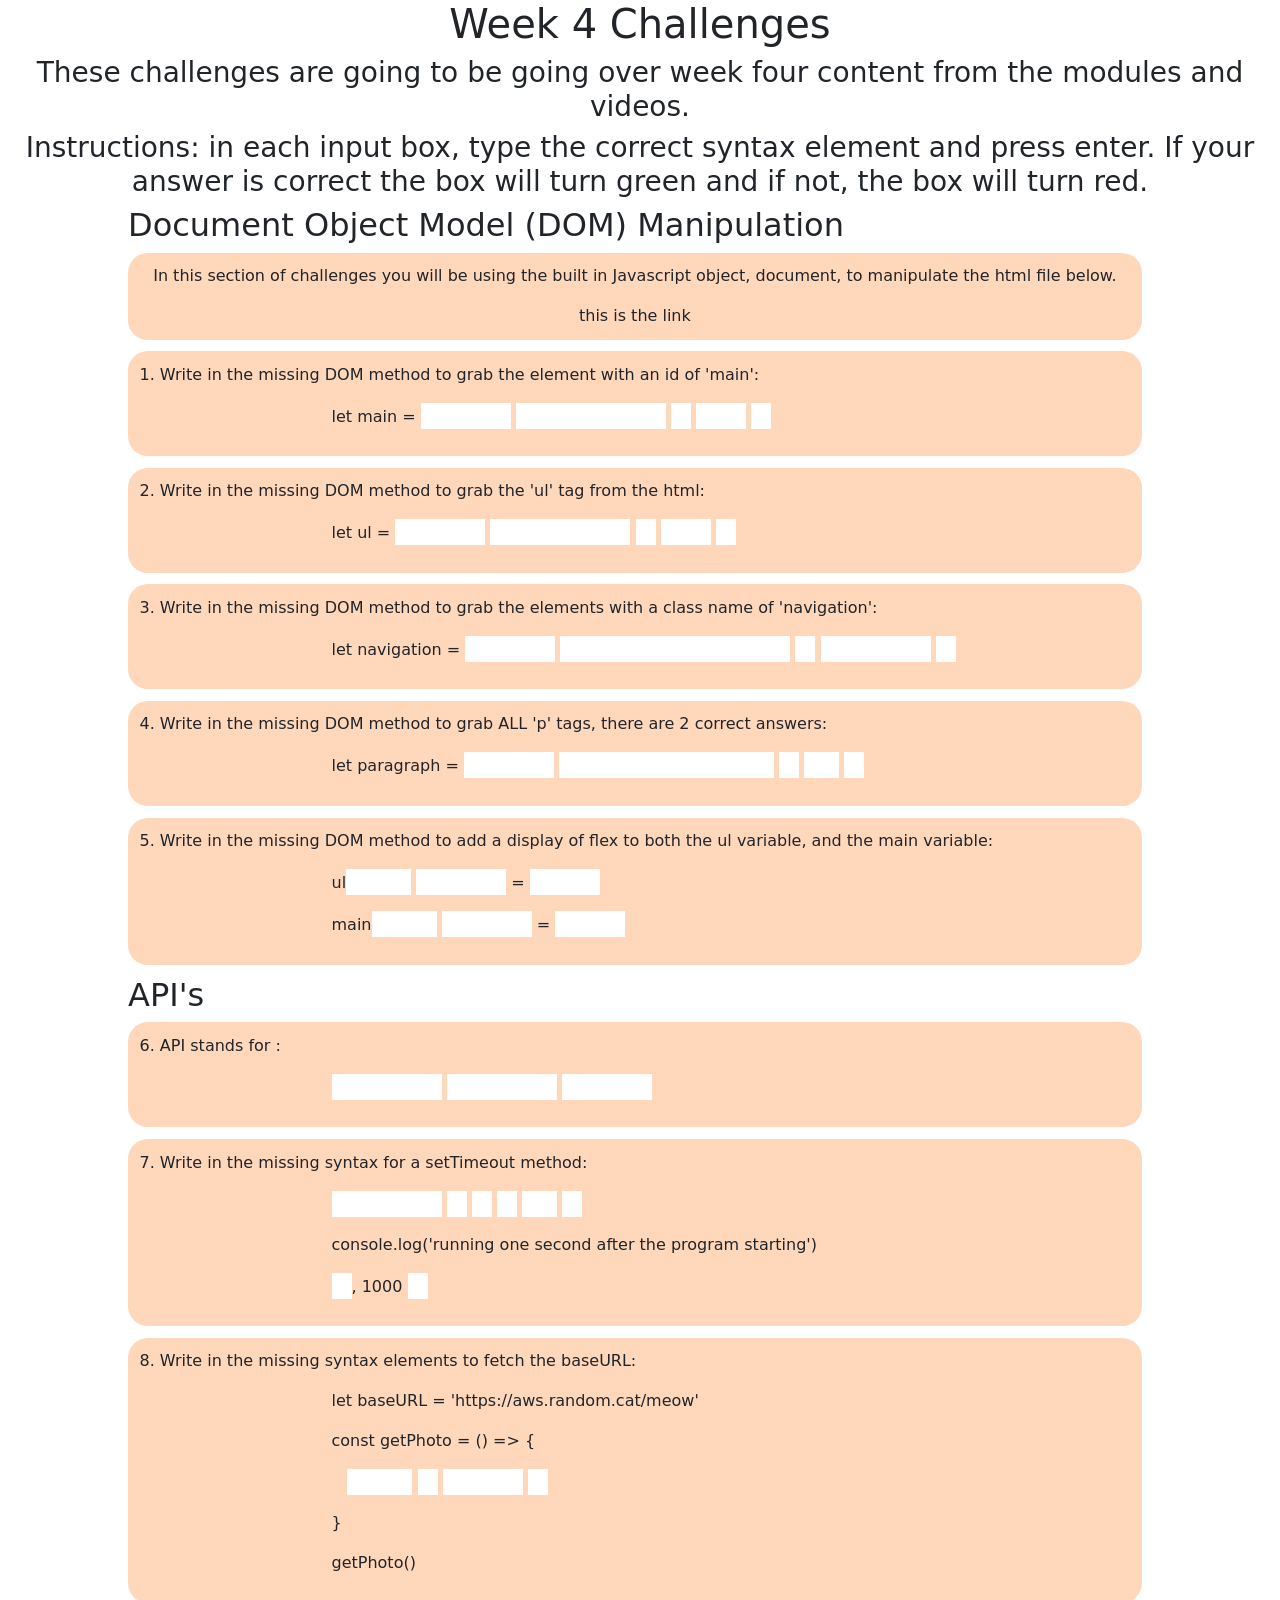
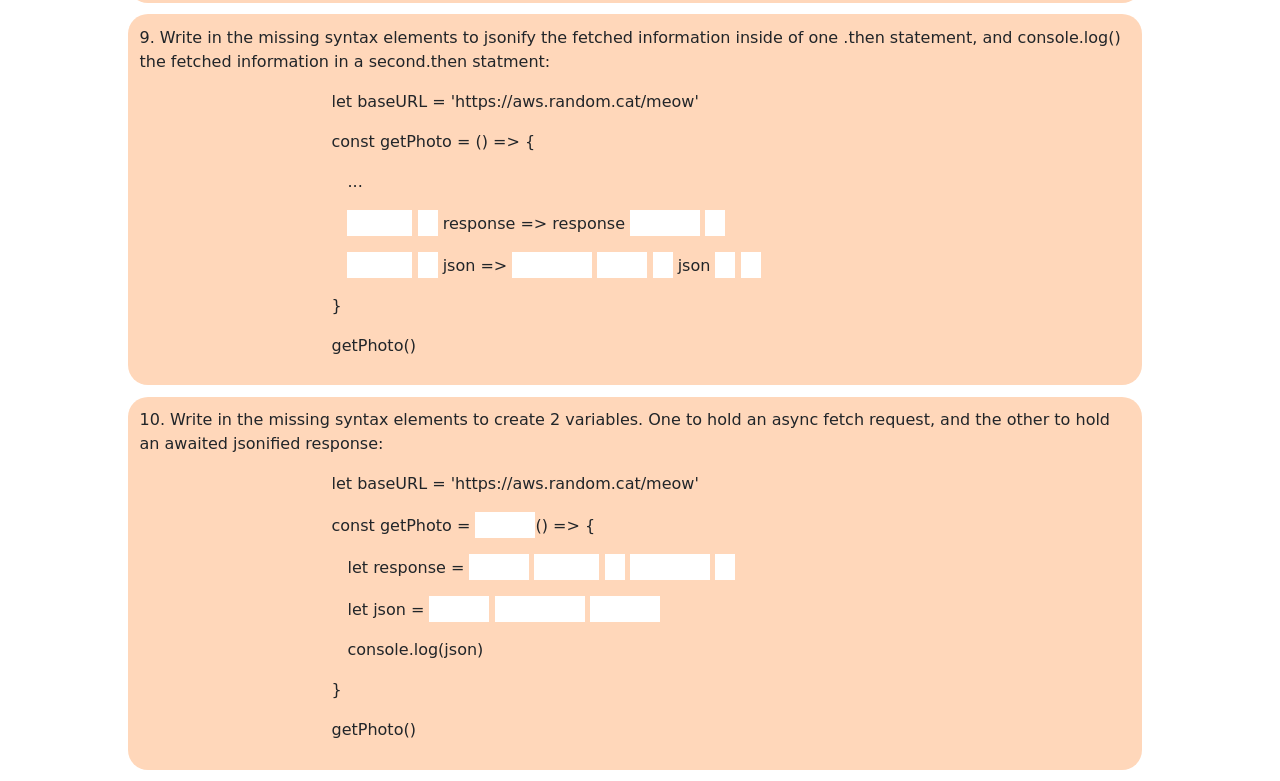
==== index.html @ c9f351b4 "week 4 challenges" ====
<!DOCTYPE html>
<html lang="en">
  <head>
    <meta charset="UTF-8" />
    <meta http-equiv="X-UA-Compatible" content="IE=edge" />
    <meta name="viewport" content="width=device-width, initial-scale=1.0" />
    <link rel="preconnect" href="https://fonts.googleapis.com" />
    <link type="text/css" rel="stylesheet" href="./styles.css" />
    <link
      href="https://fonts.googleapis.com/css2?family=Inter:wght@200&family=Roboto+Mono:wght@200&display=swap"
      rel="stylesheet"
    />
    <link
      href="https://cdn.jsdelivr.net/npm/bootstrap@5.1.1/dist/css/bootstrap.min.css"
      rel="stylesheet"
      integrity="sha384-F3w7mX95PdgyTmZZMECAngseQB83DfGTowi0iMjiWaeVhAn4FJkqJByhZMI3AhiU"
      crossorigin="anonymous"
    />
    <script
      src="https://cdn.jsdelivr.net/npm/bootstrap@5.1.1/dist/js/bootstrap.bundle.min.js"
      integrity="sha384-/bQdsTh/da6pkI1MST/rWKFNjaCP5gBSY4sEBT38Q/9RBh9AH40zEOg7Hlq2THRZ"
      crossorigin="anonymous"
    ></script>
    <title>week 4 challenges</title>
  </head>
  <body>
    <h1>Week 4 Challenges</h1>
    <h3>
      These challenges are going to be going over week four content from the
      modules and videos.
    </h3>
    <h3>
      Instructions: in each input box, type the correct syntax element and press
      enter. If your answer is correct the box will turn green and if not, the
      box will turn red.
    </h3>
    <div id="challenges">
      <h2>Document Object Model (DOM) Manipulation</h2>
      <div class="q file">
        <p>
          In this section of challenges you will be using the built in
          Javascript object, document, to manipulate the html file below.
        </p>
        <a>this is the link</a>
        <!-- <img id="text" src="./assets/Capture.JPG" alt=""> -->
      </div>
      <div class="q">
        <p>
          1. Write in the missing DOM method to grab the element with an id of
          'main':
        </p>
        <div class="snippet">
          <p>
            let main = <input class="document" /> <input class="byId" />
            <input class="openparen" /> <input class="head" />
            <input class="closeparen" />
          </p>
        </div>
      </div>
      <div class="q">
        <p>
          2. Write in the missing DOM method to grab the 'ul' tag from the html:
        </p>
        <div class="snippet">
          <p>
            let ul = <input class="document" /> <input class="query" />
            <input class="openparen" /> <input class="ul" />
            <input class="closeparen" />
          </p>
        </div>
      </div>
      <div class="q">
        <p>
          3. Write in the missing DOM method to grab the elements with a class
          name of 'navigation':
        </p>
        <div class="snippet">
          <p>
            let navigation = <input class="document" />
            <input class="byClass" /> <input class="openparen" />
            <input class="navigation" /> <input class="closeparen" />
          </p>
        </div>
      </div>
      <div class="q">
        <p>
          4. Write in the missing DOM method to grab ALL 'p' tags, there are 2
          correct answers:
        </p>
        <div class="snippet">
          <p>
            let paragraph = <input class="document" />
            <input class="queryAll" /> <input class="openparen" />
            <input class="p" /> <input class="closeparen" />
          </p>
        </div>
      </div>
      <div class="q">
        <p>
          5. Write in the missing DOM method to add a display of flex to both
          the ul variable, and the main variable:
        </p>
        <div class="snippet">
          <p>
            ul<input class="style" /> <input class="display" /> =
            <input class="flex" />
          </p>
          <p>
            main<input class="style" /> <input class="display" /> =
            <input class="flex" />
          </p>
        </div>
      </div>
      <h2>API's</h2>
      <div class="q">
        <p>
          6. API stands for :
        </p>
        <div class="snippet">
          <p>
            <input class="application" /> <input class="programming" />
            <input class="interface" />
          </p>
        </div>
      </div>
      <div class="q">
        <p>
          7. Write in the missing syntax for a setTimeout method:
        </p>
        <div class="snippet">
          <p><input class="setTimeout"/> <input class="openparen" /> <input class="openparen"> <input class="closeparen"> <input class="arrow"> <input class="opencurly"> </p>
          <p> console.log('running one second after the program starting') </p>
          <p> <input class="closecurly">, 1000 <input class="closeparen"> </p>  
        </div>
      </div>
      <div class="q">
        <p>
          8. Write in the missing syntax elements to fetch the baseURL:
        </p>
        <div class="snippet">
          <p>let baseURL = 'https://aws.random.cat/meow' </p>
          <p> const getPhoto = () => {</p>
          <div style="margin-left: 2%" class="api">
            <p class="fetchanswer"> <input class="fetch"> <input class="openparen"> <input class="baseURL"> <input class="closeparen"/></p>
          </div>
          <p>}</p>
          <p>
           getPhoto()
          </p>
        </div>
      </div>
      <div class="q">
        <p>
          9. Write in the missing syntax elements to jsonify the fetched information inside of one .then statement, and console.log() the fetched information in a second.then statment:
        </p>
        <div class="snippet">
          <p>let baseURL = 'https://aws.random.cat/meow' </p>
          <p> const getPhoto = () => {</p>
          <div style="margin-left: 2%" class="api">
            <p >...</p>
            <p><input class="then"> <input class="openparen"> response => response <input class="json" > <input class="closeparen"></p>
            <p><input class="then"> <input class="openparen"> json => <input class="console"> <input class="log"> <input class="openparen"> json <input class="closeparen"> <input class="closeparen"></p>
          </div>
          <p>}</p>
          <p>
           getPhoto()
          </p>
        </div>
      </div>
      <div class="q">
        <p>
          10. Write in the missing syntax elements to create 2 variables. One to hold an async fetch request, and the other to hold an awaited jsonified response:
        </p>
        <div class="snippet">
          <p>let baseURL = 'https://aws.random.cat/meow' </p>
          <p> const getPhoto =  <input class="async">() => {</p>
          <div style="margin-left: 2%" class="api">
            <p>let response = <input class="await"> <input class="fetch"> <input class="openparen"> <input class="baseURL"> <input class="closeparen"></p>
            <p>let json = <input class="await"> <input class="response"> <input class="json"></p>
            <p>console.log(json)</p>
          </div>
          <p>}</p>
          <p>
           getPhoto()
          </p>
        </div>
      </div>
      
  
    </div>
    <script src="./index.js"></script>
  </body>
</html>
---- styles.css ----
/* code font */
/* font-family: 'Roboto Mono', monospace; */

/* sans serif font */
/* font-family: 'Inter', sans-serif; */

body {
  font-family: "Inter", sans-serif;
  background-color: #f8edeb;
  /* font-weight: bold; */
}
h1,
h3 {
  text-align: center;
}

p input, p textarea {
  font-family: "Roboto Mono", monospace;
  border: none;
  font-weight: bold;
}

.navsection p textarea, .cardsection p textarea {
  margin-left: -45%;
}

.q {
  width: 88%;
  padding: 1%;
  background-color: #ffd7ba;
  margin-bottom: 1%;
  border-radius: 20px;
  
}

.qT{
  width: 88%;
  padding: 8%;
  background-color: #ffd7ba;
  margin-bottom: 1%;
  border-radius: 20px;
}

.file {
  text-align: center;
}

.snippet {
  text-align: left;
  margin-left: 15vw;
}

#challenges {
  display: flex;
  flex-direction: column;
  margin-left: 10%;
}


.opencurly,
.closecurly,
.openbracket,
.closebracket,
.openparen,
.zero,
.closeparen,
.questionmark,
.semicolon,
.colon,
.comma,
.one  {
  width: 20px;
}


.p,
.arrow {
  width: 35px
}

.head,
.ul,
.log {
  width: 50px
}


.async,
.await {
  width: 60px
}

.name,
.default,
.length,
.pop,
.keys,
.style,
.fetch,
.then {
  width: 65px;
}

.Object,
.person,
.function,
.values,
.flex,
.json {
  width: 70px;
}


.baseURL,
.console {
  width: 80px;
}

.document,
.display,
.interface,
.response {
  width: 90px
}

.reverse,
.navigation,
.application,
.programming,
.setTimeout {
  width: 110px
}

.splice {
  width: 130px;
}

.query {
  width: 140px
}

.push,
.byId {
  width: 150px
}

.byClass {
  width: 230px
}

.stylesheet,
.script {
width: 500px;
height: 170px
}

#card{
  height: 300px;
  width: 500px;
}

#navbar {
  height: 800px;
  width: 600px;
  max-width: 80%;
}



.cardsection,
.navsection {
  display: flex;
  flex-direction: row;
}


.bootstrapcard {
  margin-left: -14vw;
} 
.bootstrapnavbar {
  margin-left: -18em;
} 


.navbar {
 max-width: 105%;
}

#text {
  height: 50rem;
  margin-left: 25%;
}
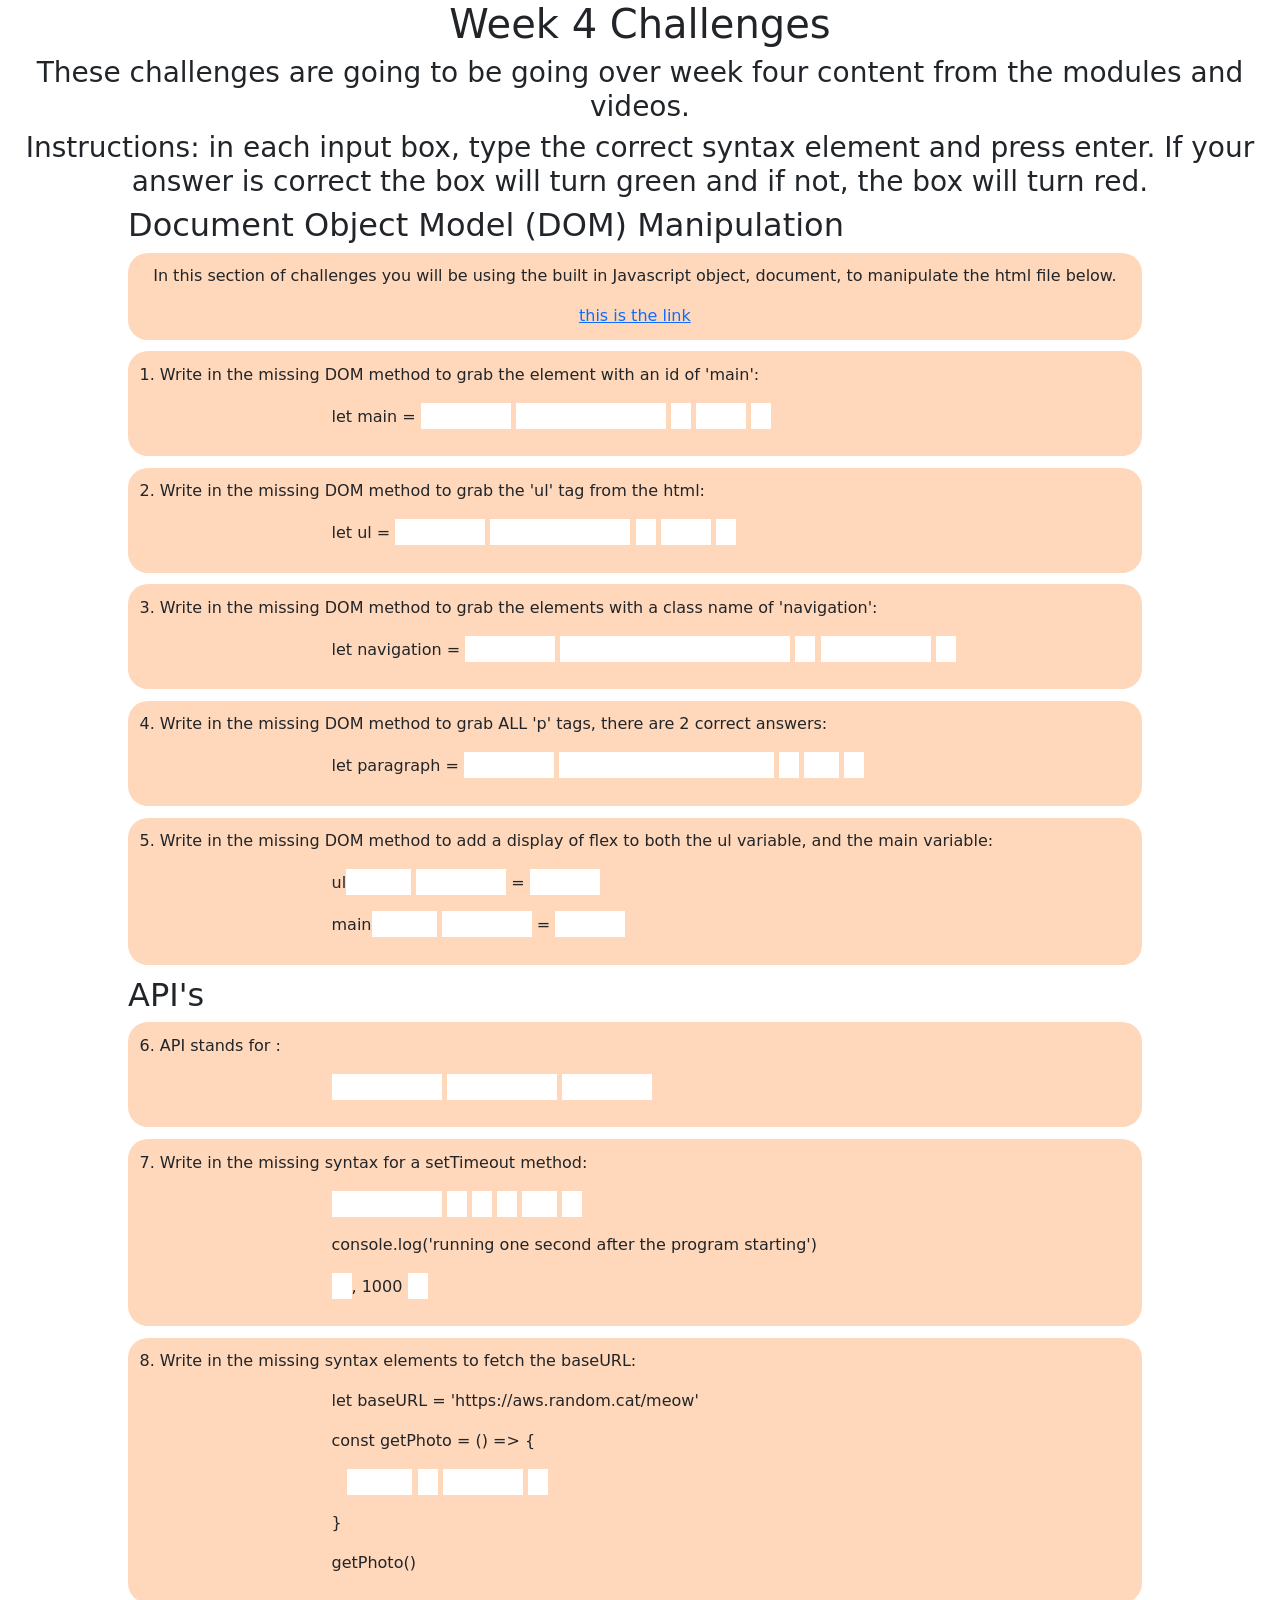
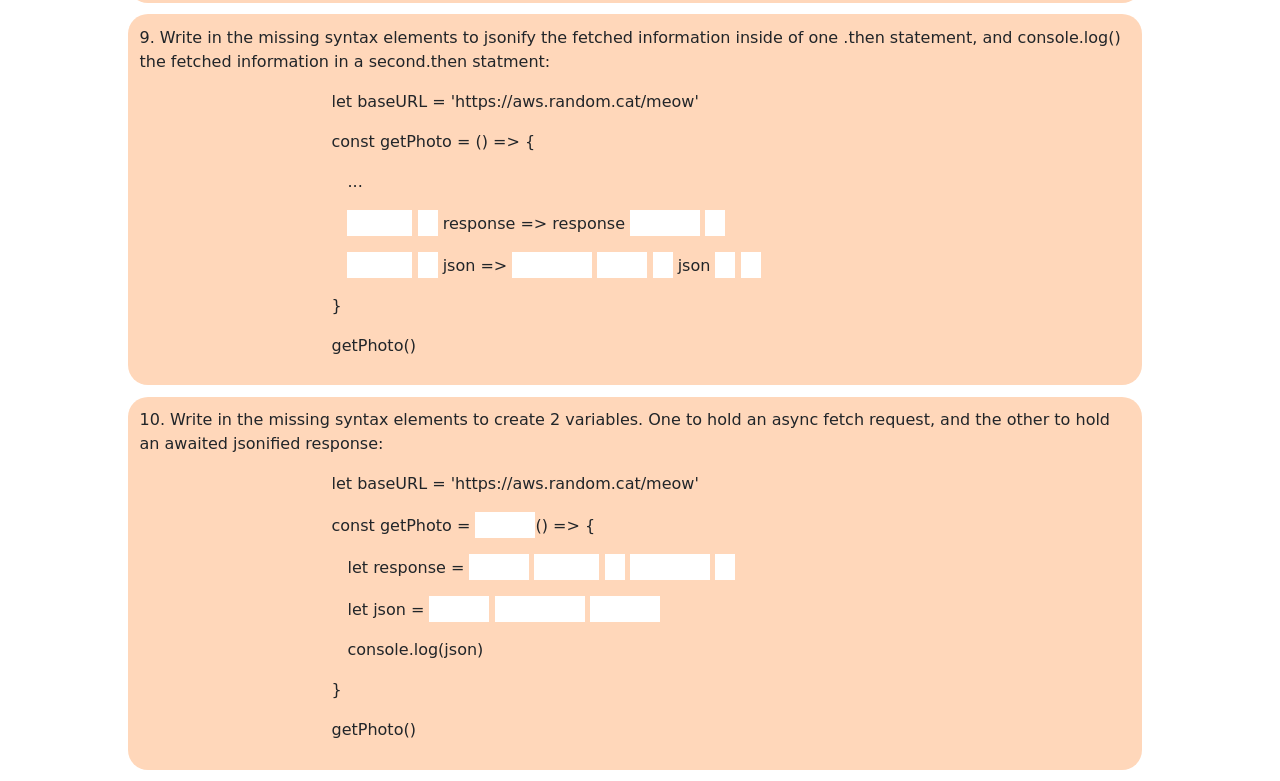
==== commit c9c0c7c1: "added link to html file" ====
--- a/index.html
+++ b/index.html
@@ -41,8 +41,8 @@
           In this section of challenges you will be using the built in
           Javascript object, document, to manipulate the html file below.
         </p>
-        <a>this is the link</a>
-        <!-- <img id="text" src="./assets/Capture.JPG" alt=""> -->
+        <a href="./assets/Capture.JPG" target="_blank">this is the link</a>
+
       </div>
       <div class="q">
         <p>
@@ -186,7 +186,6 @@
         </div>
       </div>
       
-  
     </div>
     <script src="./index.js"></script>
   </body>
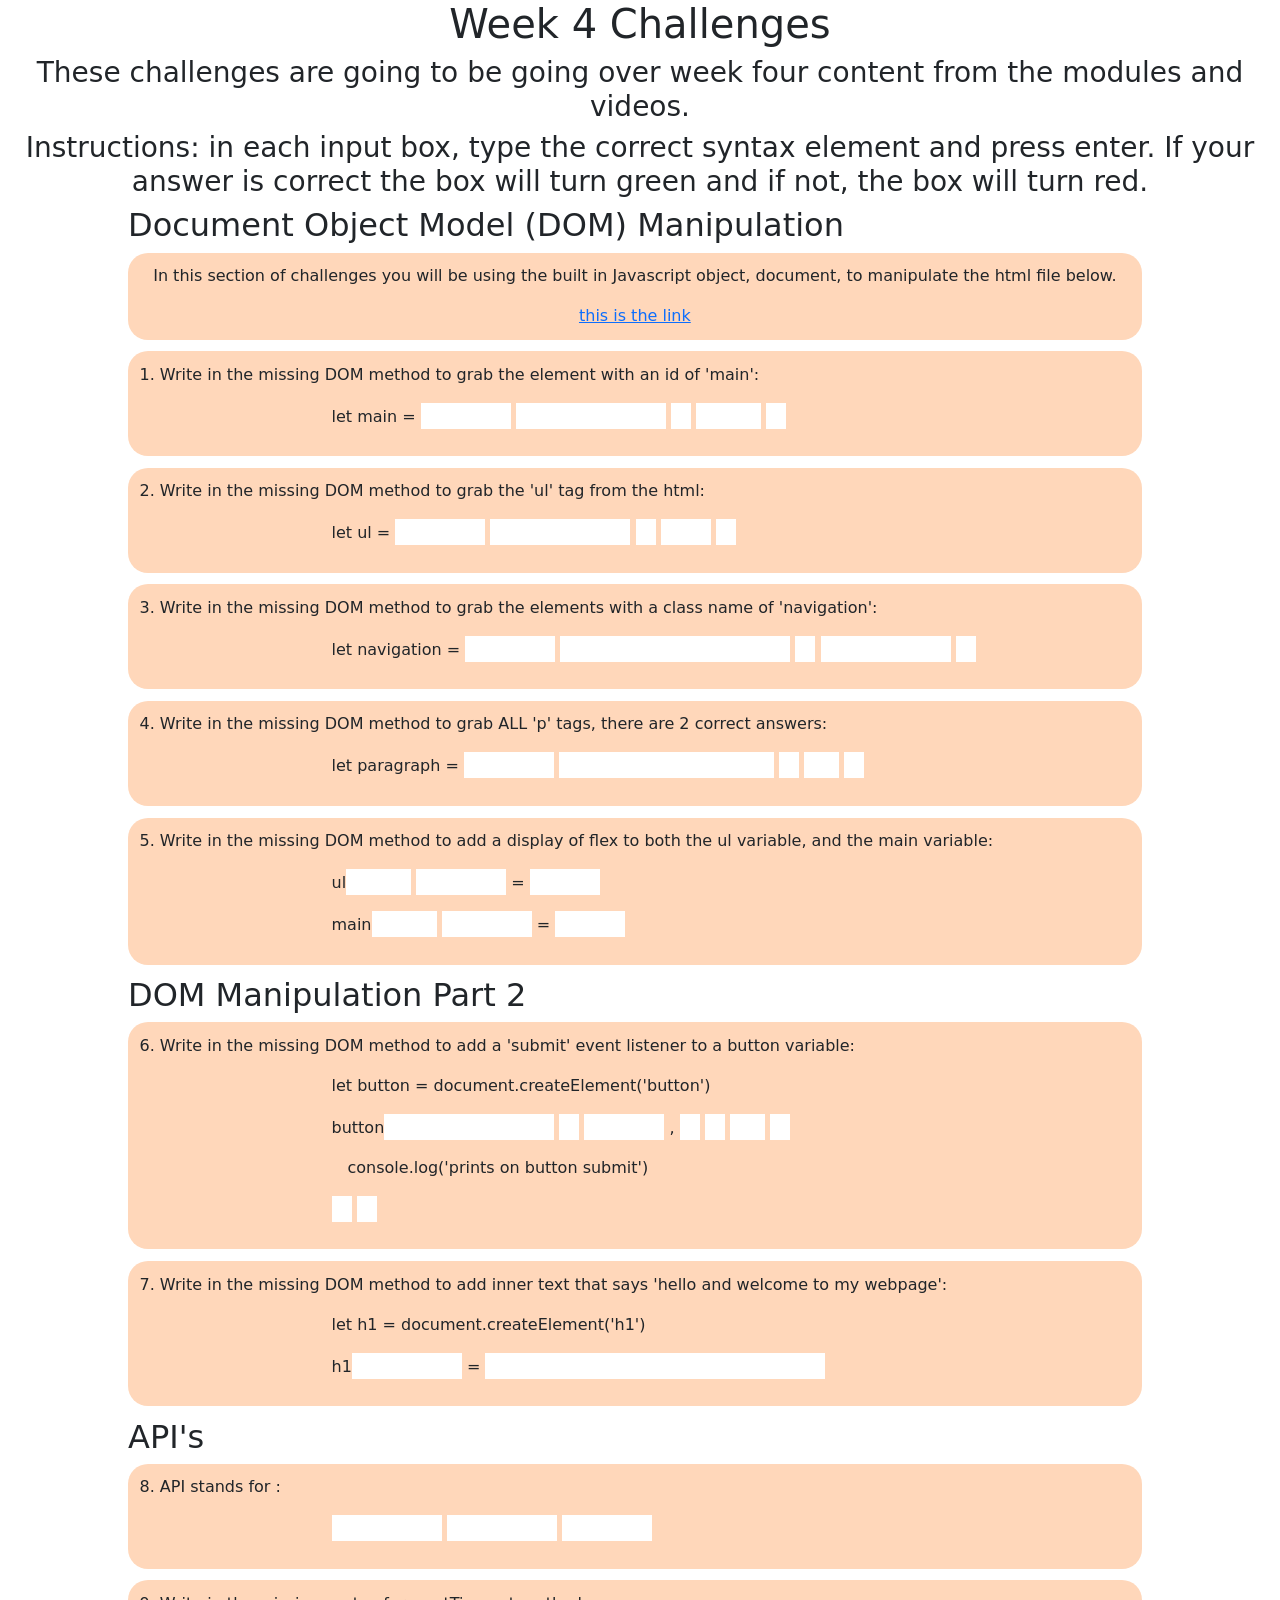
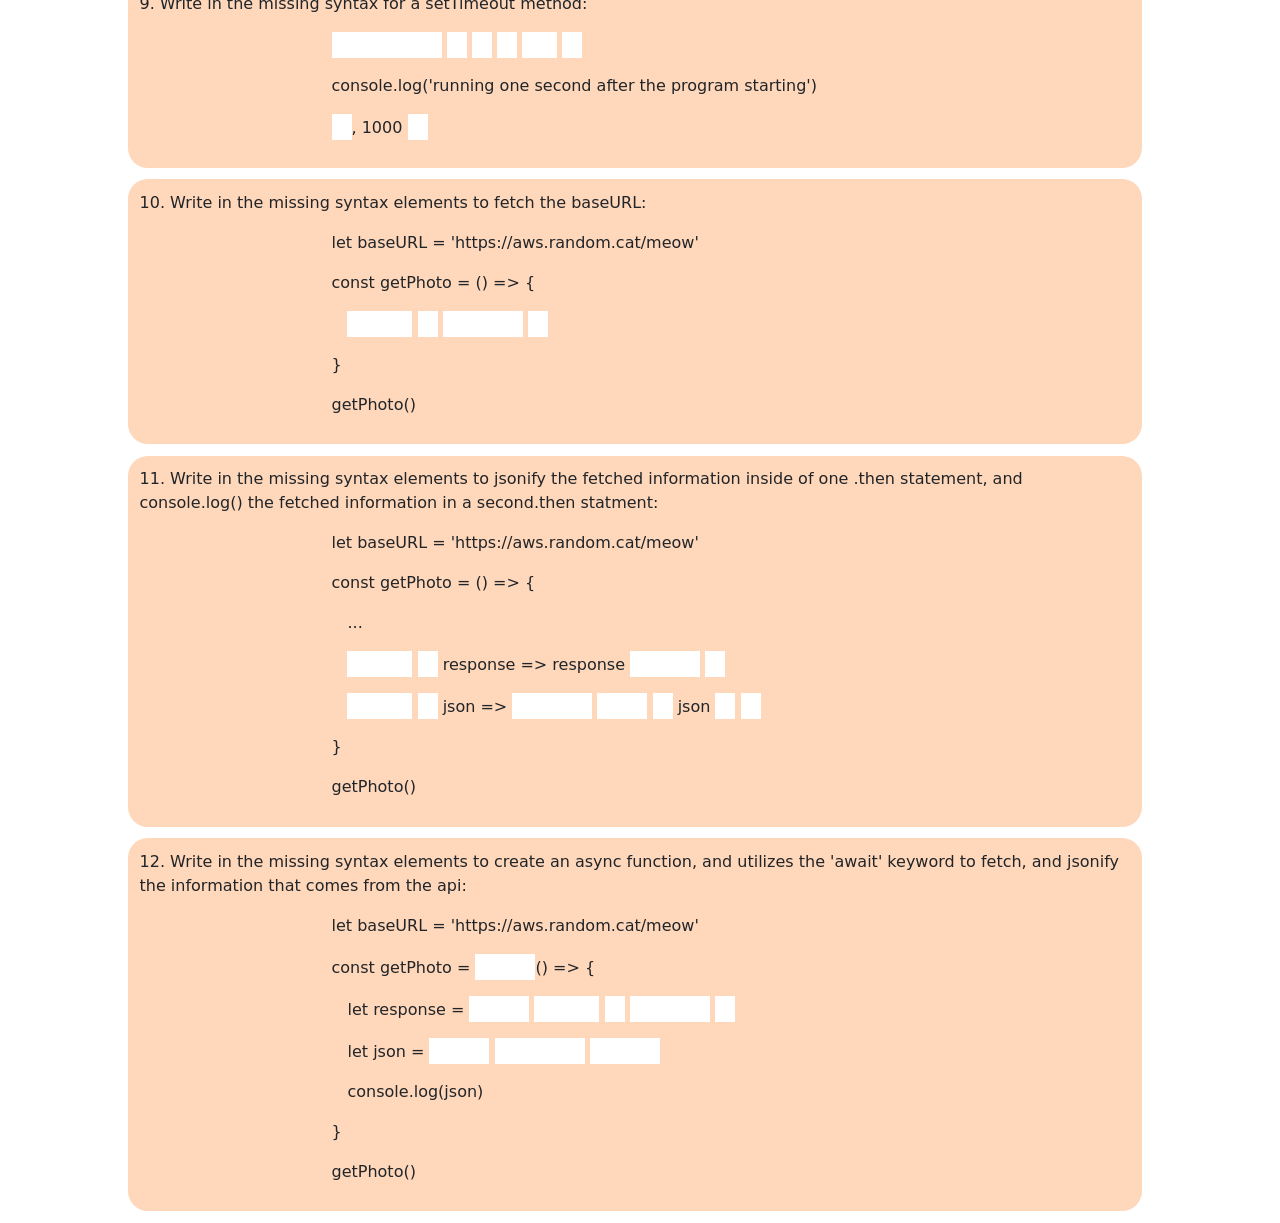
==== commit 32bf6971: "added DOM challenges part 2 section and a few changes in phrasing the questions" ====
--- a/index.html
+++ b/index.html
@@ -52,7 +52,7 @@
         <div class="snippet">
           <p>
             let main = <input class="document" /> <input class="byId" />
-            <input class="openparen" /> <input class="head" />
+            <input class="openparen" /> <input class="main" />
             <input class="closeparen" />
           </p>
         </div>
@@ -76,9 +76,7 @@
         </p>
         <div class="snippet">
           <p>
-            let navigation = <input class="document" />
-            <input class="byClass" /> <input class="openparen" />
-            <input class="navigation" /> <input class="closeparen" />
+            let navigation = <input class="document" /> <input class="byClass" /> <input class="openparen" /> <input class="navs"> <input class="closeparen">
           </p>
         </div>
       </div>
@@ -111,10 +109,40 @@
           </p>
         </div>
       </div>
+      <h2>DOM Manipulation Part 2</h2>
+      <div class="q">
+        <p>
+          6. Write in the missing DOM method to add a 'submit' event listener to a button variable:
+        </p>
+        <div class="snippet">
+          <p>let button = document.createElement('button')</p>
+          <p>
+            button<input class="addEvent" /> <input class="openparen"> <input class="sub" /> , <input class="openparen"> <input class="closeparen"> <input class="arrow"> <input class="opencurly">
+            <div style="margin-left: 2%;">
+              <p>console.log('prints on button submit')</p>
+            </div>
+            <p> <input class="closecurly"> <input class="closeparen"></p>
+          </p>
+        </div>
+      </div>
+
+      <div class="q">
+        <p>
+          7. Write in the missing DOM method to add inner text that says 'hello and welcome to my webpage':
+        </p>
+        <div class="snippet">
+          <p>let h1 = document.createElement('h1')</p>
+          <p>
+            h1<input class="IT" /> = <input class="welcome">
+          </p>
+        </div>
+      </div>
+
+
       <h2>API's</h2>
       <div class="q">
         <p>
-          6. API stands for :
+          8. API stands for :
         </p>
         <div class="snippet">
           <p>
@@ -125,7 +153,7 @@
       </div>
       <div class="q">
         <p>
-          7. Write in the missing syntax for a setTimeout method:
+          9. Write in the missing syntax for a setTimeout method:
         </p>
         <div class="snippet">
           <p><input class="setTimeout"/> <input class="openparen" /> <input class="openparen"> <input class="closeparen"> <input class="arrow"> <input class="opencurly"> </p>
@@ -135,7 +163,7 @@
       </div>
       <div class="q">
         <p>
-          8. Write in the missing syntax elements to fetch the baseURL:
+          10. Write in the missing syntax elements to fetch the baseURL:
         </p>
         <div class="snippet">
           <p>let baseURL = 'https://aws.random.cat/meow' </p>
@@ -151,7 +179,7 @@
       </div>
       <div class="q">
         <p>
-          9. Write in the missing syntax elements to jsonify the fetched information inside of one .then statement, and console.log() the fetched information in a second.then statment:
+          11. Write in the missing syntax elements to jsonify the fetched information inside of one .then statement, and console.log() the fetched information in a second.then statment:
         </p>
         <div class="snippet">
           <p>let baseURL = 'https://aws.random.cat/meow' </p>
@@ -169,7 +197,7 @@
       </div>
       <div class="q">
         <p>
-          10. Write in the missing syntax elements to create 2 variables. One to hold an async fetch request, and the other to hold an awaited jsonified response:
+          12. Write in the missing syntax elements to create an async function, and utilizes the 'await' keyword to fetch, and jsonify the information that comes from the api:
         </p>
         <div class="snippet">
           <p>let baseURL = 'https://aws.random.cat/meow' </p>
--- a/styles.css
+++ b/styles.css
@@ -7,7 +7,6 @@
 body {
   font-family: "Inter", sans-serif;
   background-color: #f8edeb;
-  /* font-weight: bold; */
 }
 h1,
 h3 {
@@ -78,7 +77,7 @@
   width: 35px
 }
 
-.head,
+
 .ul,
 .log {
   width: 50px
@@ -90,6 +89,7 @@
   width: 60px
 }
 
+.main,
 .name,
 .default,
 .length,
@@ -112,7 +112,8 @@
 
 
 .baseURL,
-.console {
+.console,
+.sub {
   width: 80px;
 }
 
@@ -124,14 +125,15 @@
 }
 
 .reverse,
-.navigation,
 .application,
 .programming,
-.setTimeout {
+.setTimeout,
+.IT  {
   width: 110px
 }
 
-.splice {
+.splice,
+.navs {
   width: 130px;
 }
 
@@ -140,12 +142,20 @@
 }
 
 .push,
-.byId {
+.byId{
   width: 150px
 }
 
-.byClass {
+.addEvent {
+  width: 170px;
+}
+
+.byClass{
   width: 230px
+}
+
+.welcome {
+  width: 340px;
 }
 
 .stylesheet,
@@ -159,12 +169,6 @@
   width: 500px;
 }
 
-#navbar {
-  height: 800px;
-  width: 600px;
-  max-width: 80%;
-}
-
 
 
 .cardsection,
@@ -174,18 +178,6 @@
 }
 
 
-.bootstrapcard {
-  margin-left: -14vw;
-} 
-.bootstrapnavbar {
-  margin-left: -18em;
-} 
-
-
-.navbar {
- max-width: 105%;
-}
-
 #text {
   height: 50rem;
   margin-left: 25%;
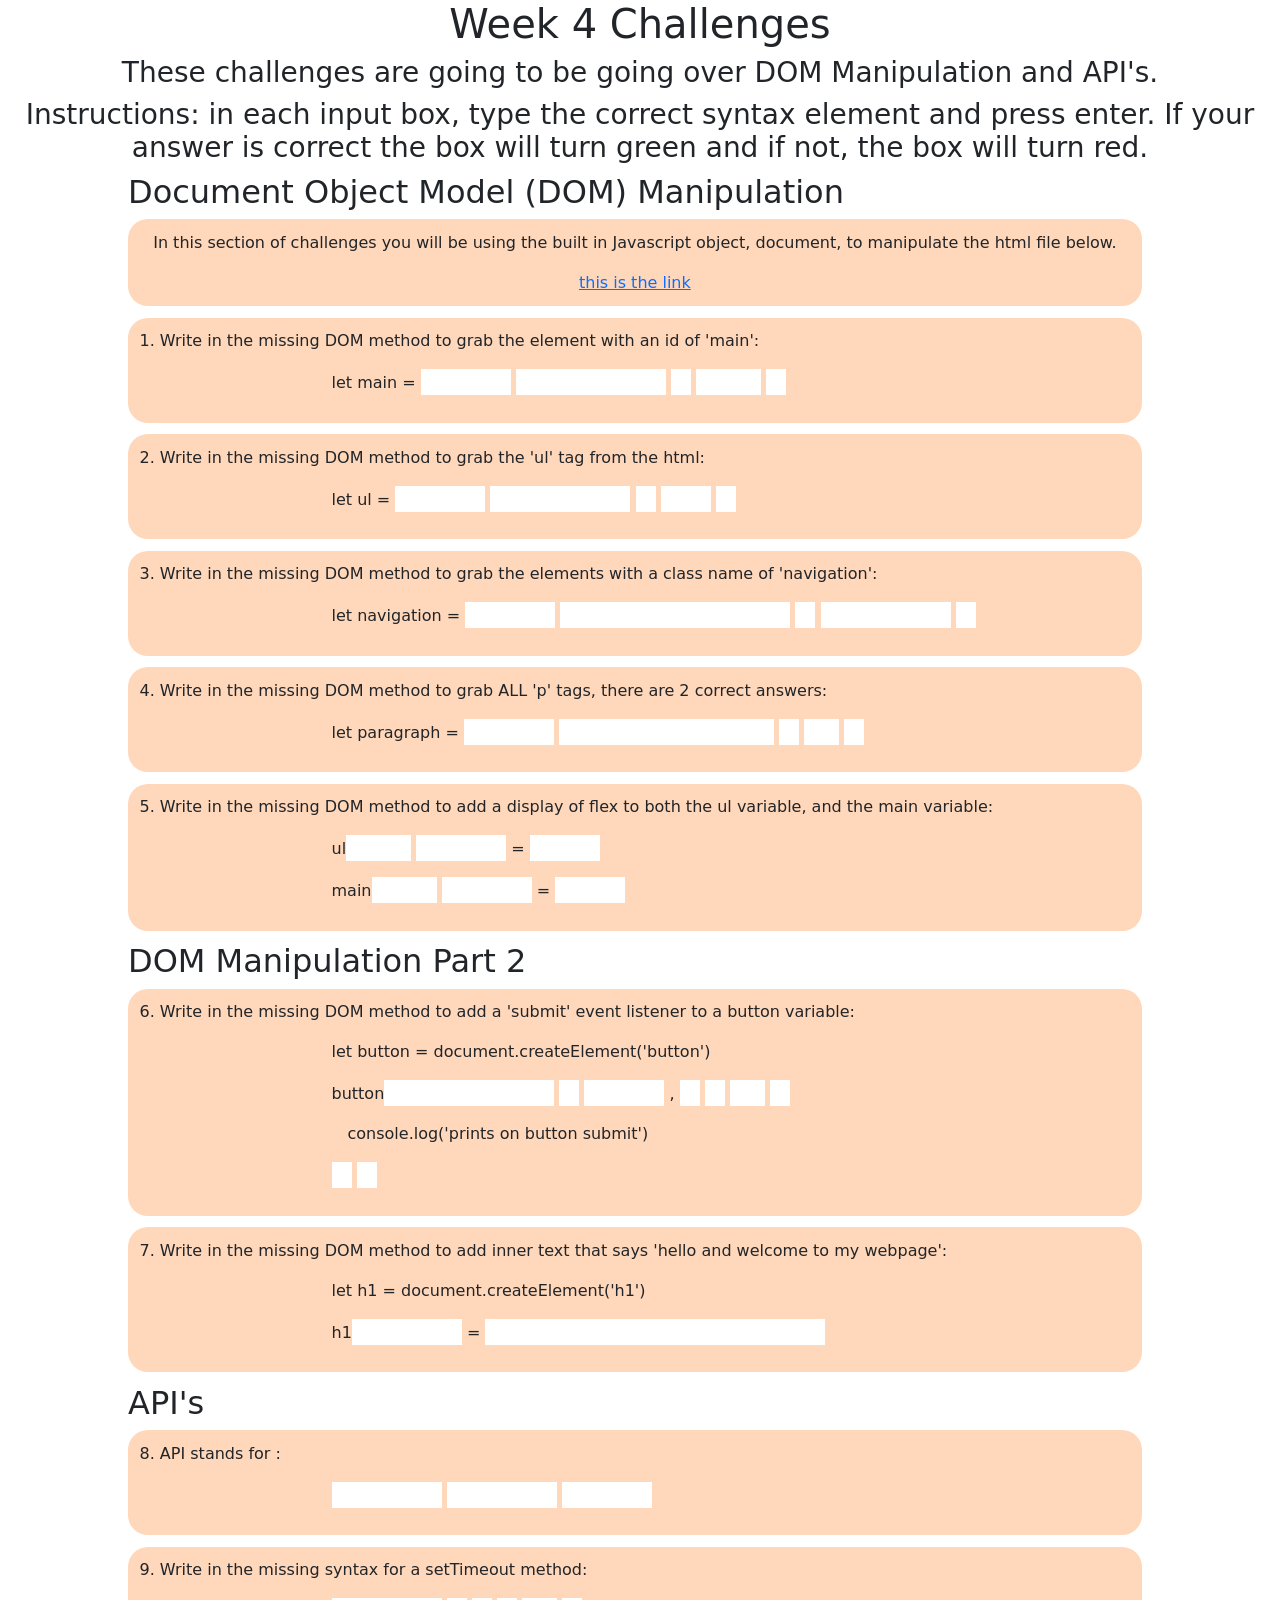
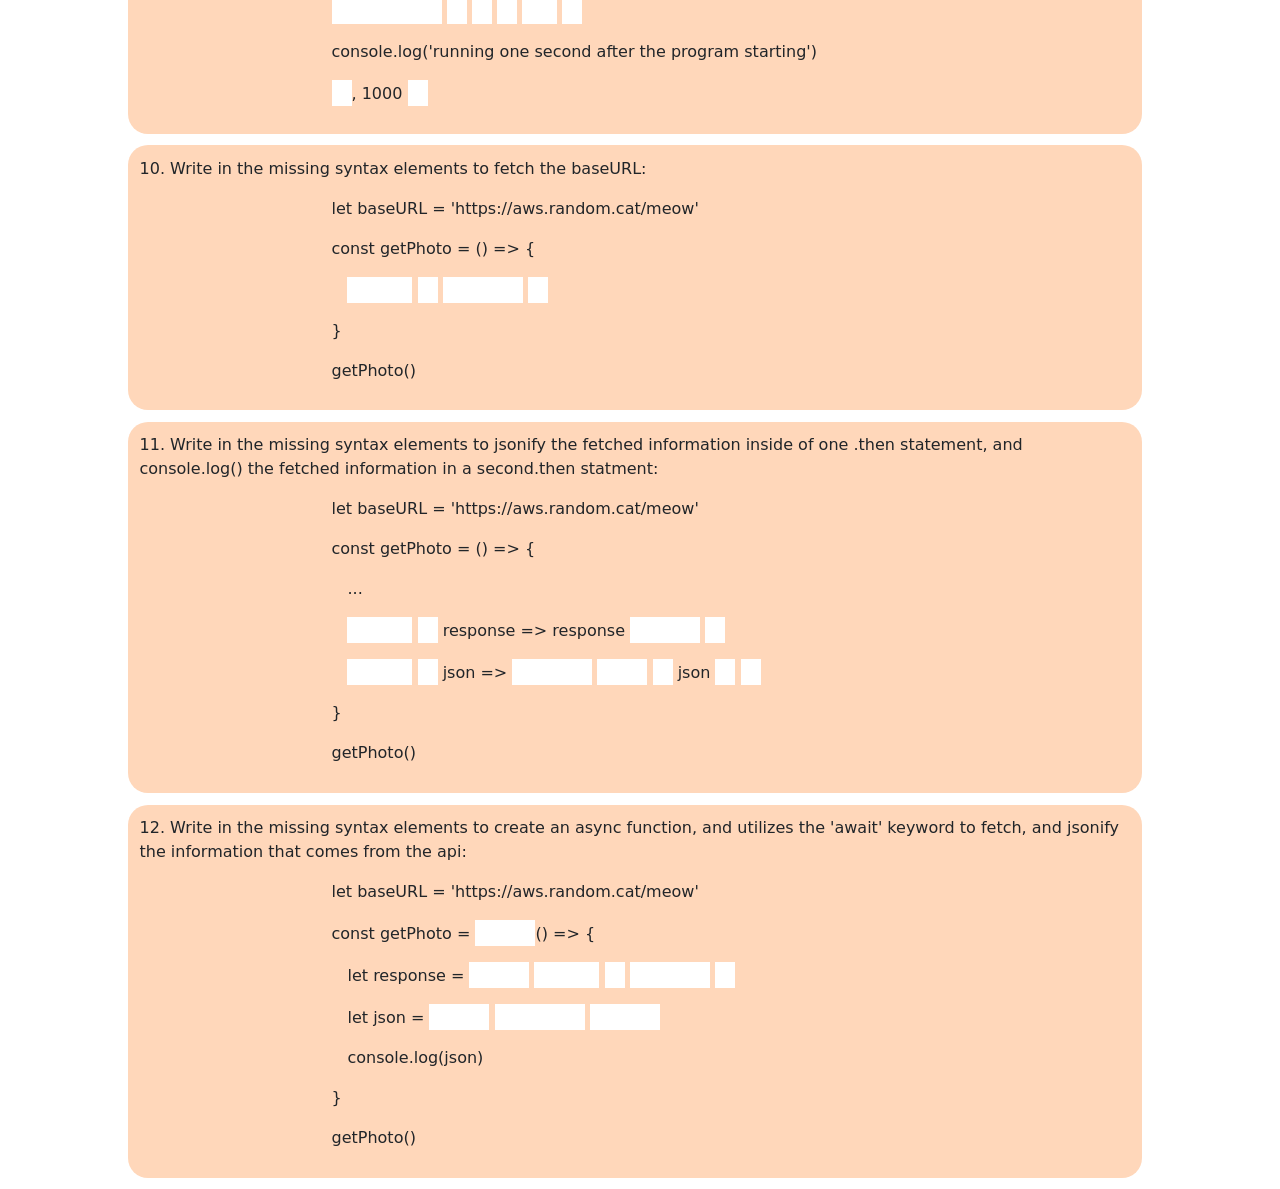
==== commit bebd0343: "Changing title to describe challenges" ====
--- a/index.html
+++ b/index.html
@@ -26,8 +26,7 @@
   <body>
     <h1>Week 4 Challenges</h1>
     <h3>
-      These challenges are going to be going over week four content from the
-      modules and videos.
+      These challenges are going to be going over DOM Manipulation and API's.
     </h3>
     <h3>
       Instructions: in each input box, type the correct syntax element and press
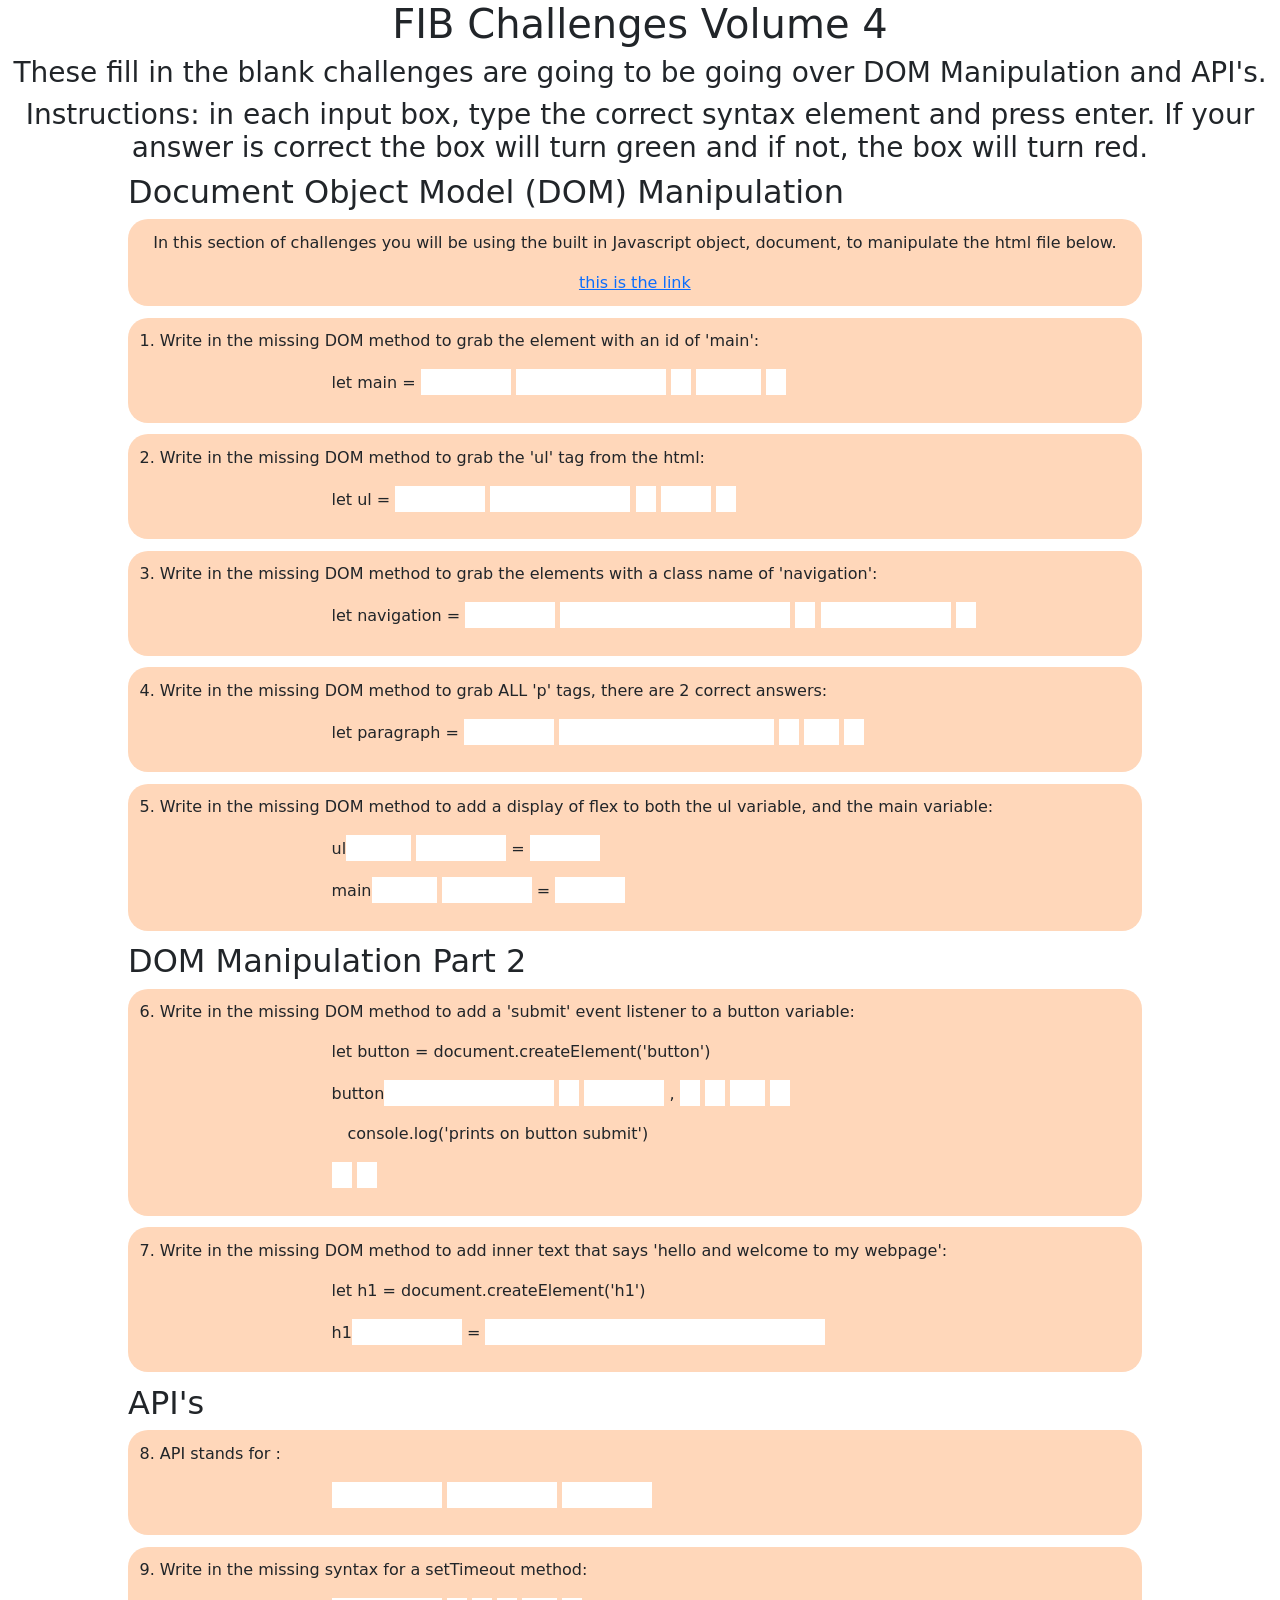
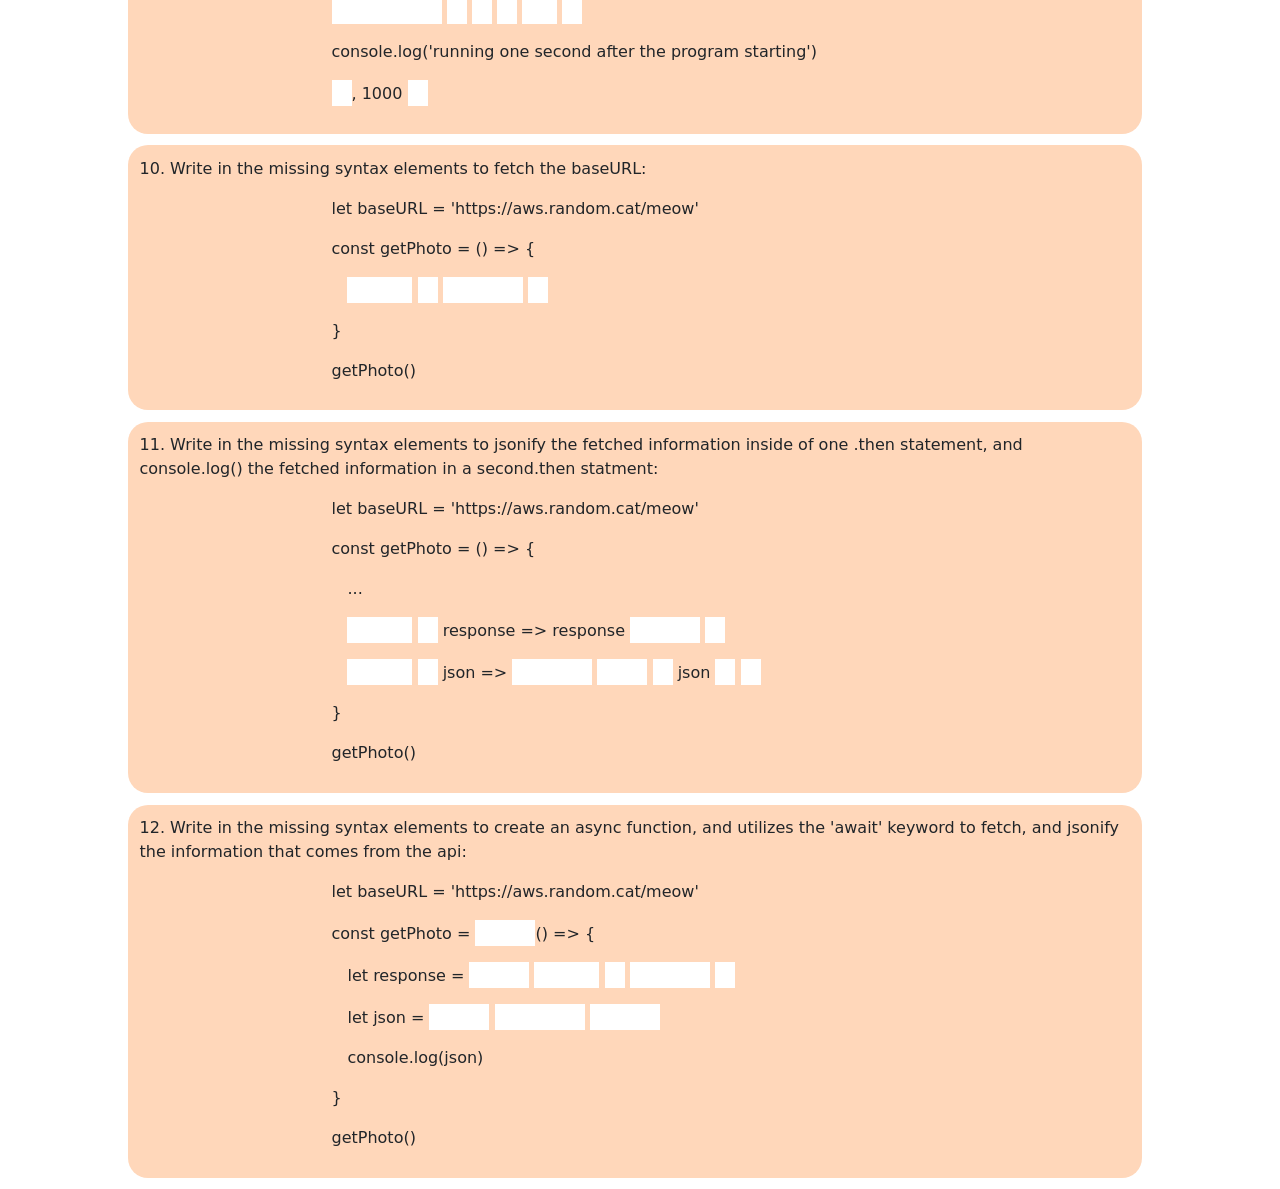
==== commit 45c669ad: "Renamed to FIB challenges" ====
--- a/index.html
+++ b/index.html
@@ -21,12 +21,12 @@
       integrity="sha384-/bQdsTh/da6pkI1MST/rWKFNjaCP5gBSY4sEBT38Q/9RBh9AH40zEOg7Hlq2THRZ"
       crossorigin="anonymous"
     ></script>
-    <title>week 4 challenges</title>
+    <title>fill in the blank vol 4</title>
   </head>
   <body>
-    <h1>Week 4 Challenges</h1>
+    <h1>FIB Challenges Volume 4</h1>
     <h3>
-      These challenges are going to be going over DOM Manipulation and API's.
+      These fill in the blank challenges are going to be going over DOM Manipulation and API's.
     </h3>
     <h3>
       Instructions: in each input box, type the correct syntax element and press
